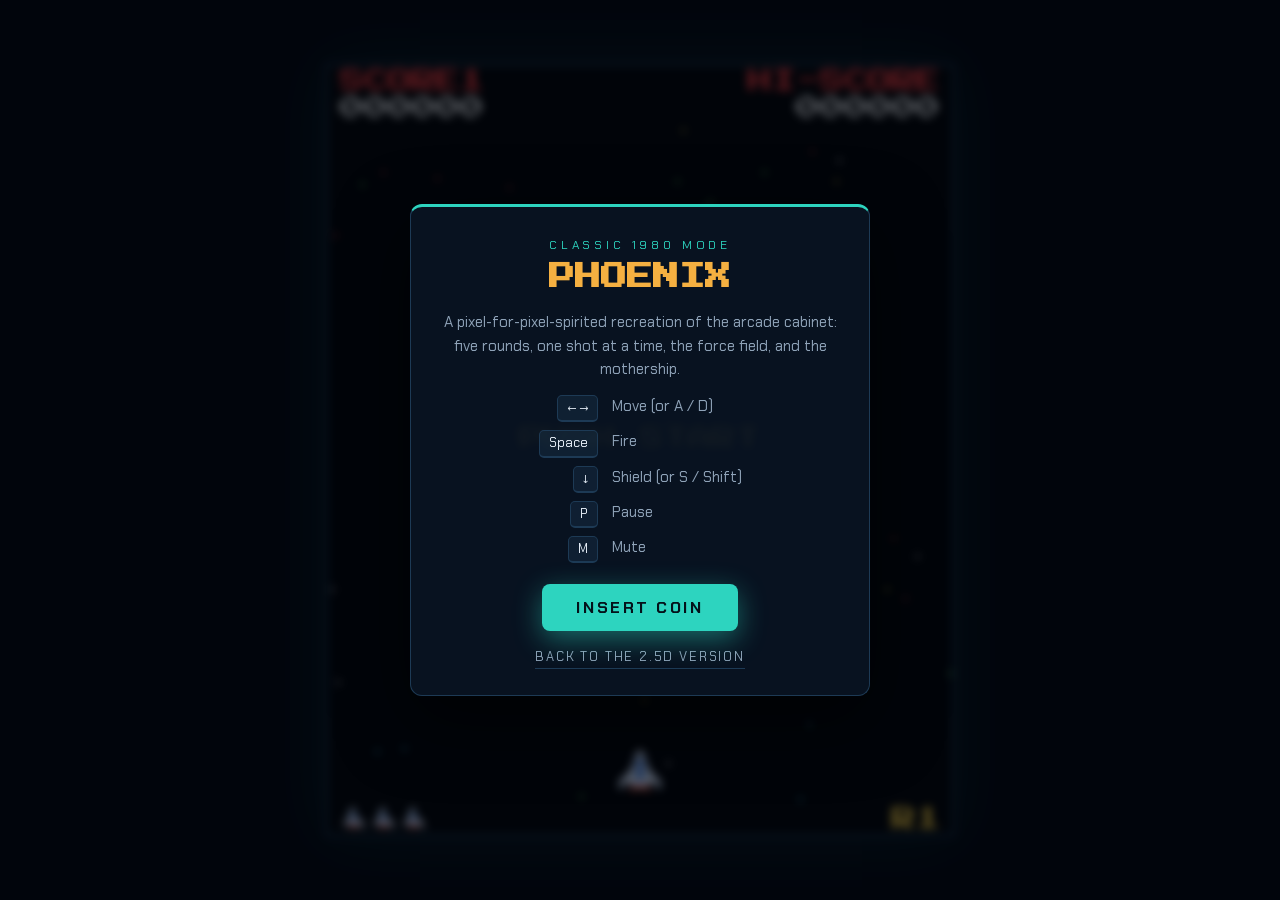
==== classic.html @ c649c899 "Add Classic 1980 mode: a 2D pixel recreation of the arcade original classic.html/classic.js draw the" ====
<!doctype html>
<html lang="en">
<head>
<meta charset="utf-8">
<meta name="viewport" content="width=device-width,initial-scale=1,maximum-scale=1,user-scalable=no">
<title>Phoenix — Classic 1980</title>
<meta name="description" content="A faithful 2D recreation of the 1980 arcade shooter Phoenix.">
<link rel="icon" href="data:image/svg+xml,%3Csvg xmlns='http://www.w3.org/2000/svg' viewBox='0 0 32 32'%3E%3Crect width='32' height='32' rx='6' fill='%23050b14'/%3E%3Cpath d='M16 5l9 21-9-5-9 5z' fill='%23f5b041'/%3E%3C/svg%3E">
<link rel="preconnect" href="https://fonts.googleapis.com">
<link rel="preconnect" href="https://fonts.gstatic.com" crossorigin>
<link href="https://fonts.googleapis.com/css2?family=Chakra+Petch:wght@400;600;700&family=Press+Start+2P&display=swap" rel="stylesheet">
<link rel="stylesheet" href="style.css">
<style>
  body { display: flex; align-items: center; justify-content: center; background: #02040a; }
  #classic { display: block; background: #000; image-rendering: pixelated; image-rendering: crisp-edges; box-shadow: 0 0 0 2px #1d3a55, 0 0 60px rgba(45, 212, 191, 0.12); }
  #classic.active { box-shadow: 0 0 0 2px #1d3a55, 0 0 60px rgba(245, 176, 65, 0.15); }
  .modal.classic h1 { font-family: "Press Start 2P", monospace; font-size: clamp(18px, 5vw, 26px); letter-spacing: 0; color: var(--amber); line-height: 1.4; }
  .modal.classic .kicker { color: var(--teal); }
  #m-back { display: block; margin: 16px auto 0; font: inherit; font-size: 13px; letter-spacing: 0.14em; text-transform: uppercase; color: var(--muted); text-decoration: none; border-bottom: 1px solid var(--line); padding-bottom: 3px; width: fit-content; }
  #m-back:hover { color: var(--teal); border-color: var(--teal); }
</style>
</head>
<body>
<canvas id="classic" width="208" height="256" aria-label="Phoenix classic game"></canvas>

<div id="touch">
  <div class="pad">
    <button data-k="left" aria-label="Move left">&#9664;</button>
    <button data-k="right" aria-label="Move right">&#9654;</button>
  </div>
  <div class="pad">
    <button data-k="shield" class="small" aria-label="Shield">Shield</button>
    <button data-k="fire" class="fire" aria-label="Fire">Fire</button>
  </div>
</div>

<div id="modal" class="backdrop">
  <div class="modal classic" role="dialog" aria-modal="true" aria-labelledby="m-title">
    <div id="m-kicker" class="kicker"></div>
    <h1 id="m-title"></h1>
    <div id="m-body"></div>
    <button id="m-btn" type="button"></button>
    <a id="m-back" href="./">Back to the 2.5D version</a>
  </div>
</div>

<script type="module" src="classic.js"></script>
</body>
</html>
---- style.css ----
:root {
  --bg: #050b14;
  --panel: rgba(9, 20, 35, 0.9);
  --line: #1d3a55;
  --text: #e6eef7;
  --muted: #8fa3b8;
  --teal: #2dd4bf;
  --amber: #f5b041;
  --coral: #ef5d50;
}

* { box-sizing: border-box; }

html, body {
  margin: 0;
  height: 100%;
  overflow: hidden;
  background: var(--bg);
  color: var(--text);
  font-family: "Chakra Petch", "Segoe UI", system-ui, sans-serif;
  -webkit-user-select: none;
  user-select: none;
  touch-action: none;
}

#game { position: fixed; inset: 0; width: 100%; height: 100%; display: block; }

/* HUD */
#hud {
  position: fixed; inset: 0 0 auto 0;
  padding: 14px 20px;
  pointer-events: none;
  display: flex; flex-direction: column; gap: 10px;
  background: linear-gradient(rgba(5, 11, 20, 0.75), transparent);
}
.hud-row { display: flex; justify-content: space-between; align-items: center; }
.stat { display: flex; flex-direction: column; flex: 1; }
.stat.center { align-items: center; }
.stat.right { align-items: flex-end; }
.label { font-size: clamp(11px, 0.7vw, 15px); letter-spacing: 0.18em; text-transform: uppercase; color: var(--muted); }
.value { font-size: clamp(26px, 1.8vw, 40px); font-weight: 700; line-height: 1.1; font-variant-numeric: tabular-nums; }
.value.amber { color: var(--amber); }

#lives { display: flex; gap: 8px; min-height: 18px; }
#lives i {
  width: 16px; height: 18px; background: var(--teal);
  clip-path: polygon(50% 0, 100% 100%, 50% 75%, 0 100%);
}
.shield { display: flex; align-items: center; gap: 10px; }
.meter { width: 120px; height: 8px; border: 1px solid var(--line); border-radius: 4px; overflow: hidden; background: rgba(9, 20, 35, 0.7); }
#shield-fill { height: 100%; width: 100%; background: var(--teal); transition: background 0.2s; }
#shield-fill.charging { background: var(--muted); }

/* Wave banner */
#banner {
  position: fixed; left: 0; right: 0; top: 38%;
  text-align: center; pointer-events: none;
  opacity: 0; transform: translateY(8px);
  transition: opacity 0.4s, transform 0.4s;
}
#banner.show { opacity: 1; transform: none; }
#banner-title { font-size: clamp(30px, 6vw, 56px); font-weight: 700; letter-spacing: 0.12em; text-shadow: 0 0 24px rgba(45, 212, 191, 0.55); }
#banner-sub { font-size: clamp(13px, 2vw, 18px); letter-spacing: 0.3em; text-transform: uppercase; color: var(--amber); margin-top: 6px; }

/* Modal */
.backdrop {
  position: fixed; inset: 0; display: none;
  align-items: center; justify-content: center;
  padding: 16px;
  background: rgba(3, 8, 15, 0.62);
  backdrop-filter: blur(5px);
}
.backdrop.open { display: flex; }
.modal {
  width: min(460px, 100%);
  padding: 30px 30px 26px;
  background: var(--panel);
  border: 1px solid var(--line);
  border-top: 3px solid var(--teal);
  border-radius: 12px;
  box-shadow: 0 24px 70px rgba(0, 0, 0, 0.6);
  text-align: center;
  animation: pop 0.25s ease-out;
}
@keyframes pop { from { opacity: 0; transform: translateY(12px) scale(0.97); } }
.kicker { font-size: 12px; letter-spacing: 0.32em; text-transform: uppercase; color: var(--amber); min-height: 16px; }
.modal h1 { margin: 6px 0 16px; font-size: clamp(32px, 8vw, 46px); letter-spacing: 0.14em; line-height: 1.05; }
#m-body { color: var(--muted); font-size: 15px; line-height: 1.55; margin-bottom: 22px; }
#m-body strong { color: var(--text); }
#m-body .big { display: block; font-size: 38px; font-weight: 700; color: var(--text); font-variant-numeric: tabular-nums; }
#m-body .new { color: var(--amber); font-weight: 600; letter-spacing: 0.12em; text-transform: uppercase; }
.keys { display: grid; grid-template-columns: auto 1fr; gap: 8px 14px; text-align: left; margin: 14px auto 0; width: fit-content; }
.keys kbd {
  font: inherit; font-size: 13px; color: var(--text);
  padding: 2px 9px; border: 1px solid var(--line); border-bottom-width: 2px; border-radius: 5px;
  background: rgba(29, 58, 85, 0.35); white-space: nowrap; justify-self: end;
}
#m-btn {
  font: inherit; font-weight: 700; font-size: 16px; letter-spacing: 0.16em; text-transform: uppercase;
  color: #04121a; background: var(--teal);
  border: 0; border-radius: 8px; padding: 13px 34px; cursor: pointer;
  transition: transform 0.12s, box-shadow 0.12s;
  box-shadow: 0 6px 22px rgba(45, 212, 191, 0.3);
}
#m-btn:hover, #m-btn:focus-visible { transform: translateY(-1px); box-shadow: 0 8px 28px rgba(45, 212, 191, 0.45); outline: none; }

#m-classic {
  display: block; width: fit-content; margin: 12px auto 0; padding: 10px 22px;
  font-weight: 600; font-size: 13px; letter-spacing: 0.14em; text-transform: uppercase;
  color: var(--amber); text-decoration: none;
  border: 1px solid var(--amber); border-radius: 8px;
  transition: background 0.12s, color 0.12s;
}
#m-classic[hidden] { display: none; }
#m-classic:hover, #m-classic:focus-visible { background: var(--amber); color: #04121a; outline: none; }
#m-links { display: flex; justify-content: center; gap: 22px; margin-top: 16px; }
#m-links[hidden] { display: none; }
#m-links button {
  padding: 4px 2px;
  font: inherit; font-size: 13px; letter-spacing: 0.14em; text-transform: uppercase;
  color: var(--muted); background: none; border: 0; border-bottom: 1px solid var(--line); cursor: pointer;
}
#m-links button:hover, #m-links button:focus-visible { color: var(--teal); border-color: var(--teal); outline: none; }
.scores { width: 100%; margin-top: 14px; border-collapse: collapse; font-size: 14px; font-variant-numeric: tabular-nums; }
.scores th { font-size: 11px; font-weight: 400; letter-spacing: 0.18em; text-transform: uppercase; color: var(--muted); padding: 0 8px 6px; border-bottom: 1px solid var(--line); }
.scores td { padding: 5px 8px; color: var(--text); border-bottom: 1px solid rgba(29, 58, 85, 0.45); }
.scores th:first-child, .scores td:first-child { text-align: left; color: var(--muted); width: 2.2em; }
.scores th:nth-child(2), .scores td:nth-child(2) { text-align: left; letter-spacing: 0.2em; }
.scores th:nth-child(n+3), .scores td:nth-child(n+3) { text-align: right; }
.scores tr.mark td { color: var(--amber); font-weight: 700; background: rgba(245, 176, 65, 0.1); }
.empty { margin: 14px 0 0; }
.entry { display: block; margin-top: 16px; font-size: 12px; letter-spacing: 0.18em; text-transform: uppercase; }
.entry input {
  display: block; width: 5.2em; margin: 8px auto 0; padding: 6px 0 6px 0.4em;
  font: inherit; font-size: 30px; font-weight: 700; letter-spacing: 0.4em; text-align: center; text-transform: uppercase;
  color: var(--amber); background: rgba(29, 58, 85, 0.35); caret-color: var(--teal);
  border: 1px solid var(--line); border-bottom: 2px solid var(--teal); border-radius: 6px;
  -webkit-user-select: text; user-select: text;
}
.entry input:focus { outline: none; border-color: var(--teal); }
.about { text-align: left; font-size: 14px; max-height: 52vh; overflow-y: auto; padding-right: 6px; }
.about h2 { margin: 16px 0 4px; font-size: 12px; letter-spacing: 0.22em; text-transform: uppercase; color: var(--amber); }
.about h2:first-child { margin-top: 0; }
.about p { margin: 0 0 8px; }
.about a { color: var(--teal); }

/* Touch controls */
#touch {
  position: fixed; inset: auto 0 0 0;
  display: none; justify-content: space-between; align-items: flex-end;
  padding: 0 16px max(18px, env(safe-area-inset-bottom));
  pointer-events: none;
}
.pad { display: flex; gap: 12px; align-items: flex-end; pointer-events: auto; }
#touch button {
  width: 68px; height: 68px; border-radius: 50%;
  font: inherit; font-weight: 700; font-size: 20px; color: var(--text);
  background: rgba(9, 20, 35, 0.6); border: 1px solid var(--line);
  touch-action: none; -webkit-tap-highlight-color: transparent;
}
#touch button.small { width: 60px; height: 60px; font-size: 11px; letter-spacing: 0.08em; text-transform: uppercase; color: var(--teal); }
#touch button.fire { width: 80px; height: 80px; font-size: 14px; letter-spacing: 0.1em; text-transform: uppercase; color: #04121a; background: rgba(245, 176, 65, 0.85); border-color: var(--amber); }
#touch button:active { filter: brightness(1.4); }
@media (pointer: coarse) { #touch { display: flex; } }
@media (max-width: 520px) { .value { font-size: 20px; } .meter { width: 84px; } #hud { padding: 10px 12px; } }
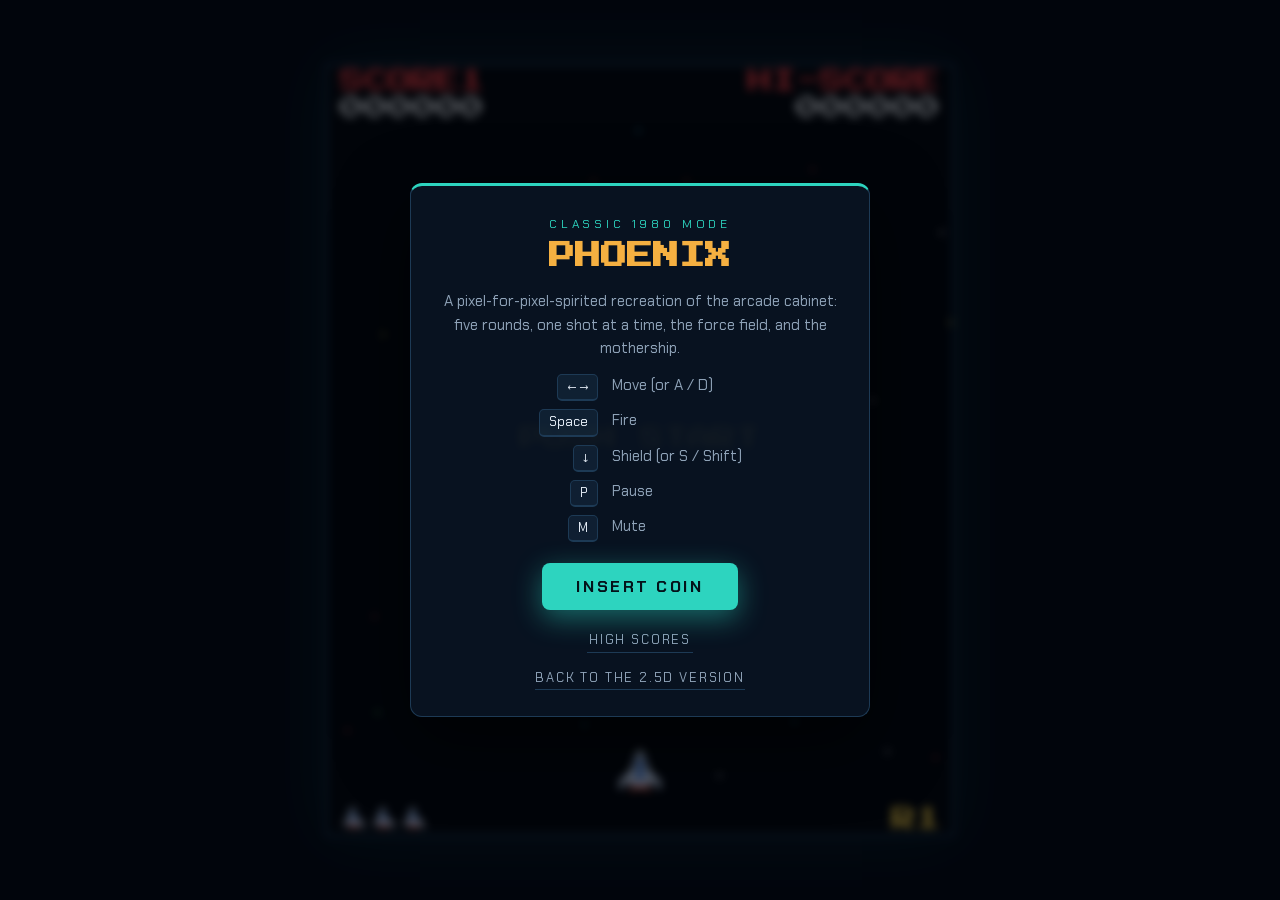
==== commit 99756e3f: "Classic mode: fix freeze after Insert Coin, add high score table Birds waiting to enter have a negat" ====
--- a/classic.html
+++ b/classic.html
@@ -40,6 +40,9 @@
     <h1 id="m-title"></h1>
     <div id="m-body"></div>
     <button id="m-btn" type="button"></button>
+    <div id="m-links" hidden>
+      <button id="m-scores" type="button">High Scores</button>
+    </div>
     <a id="m-back" href="./">Back to the 2.5D version</a>
   </div>
 </div>
